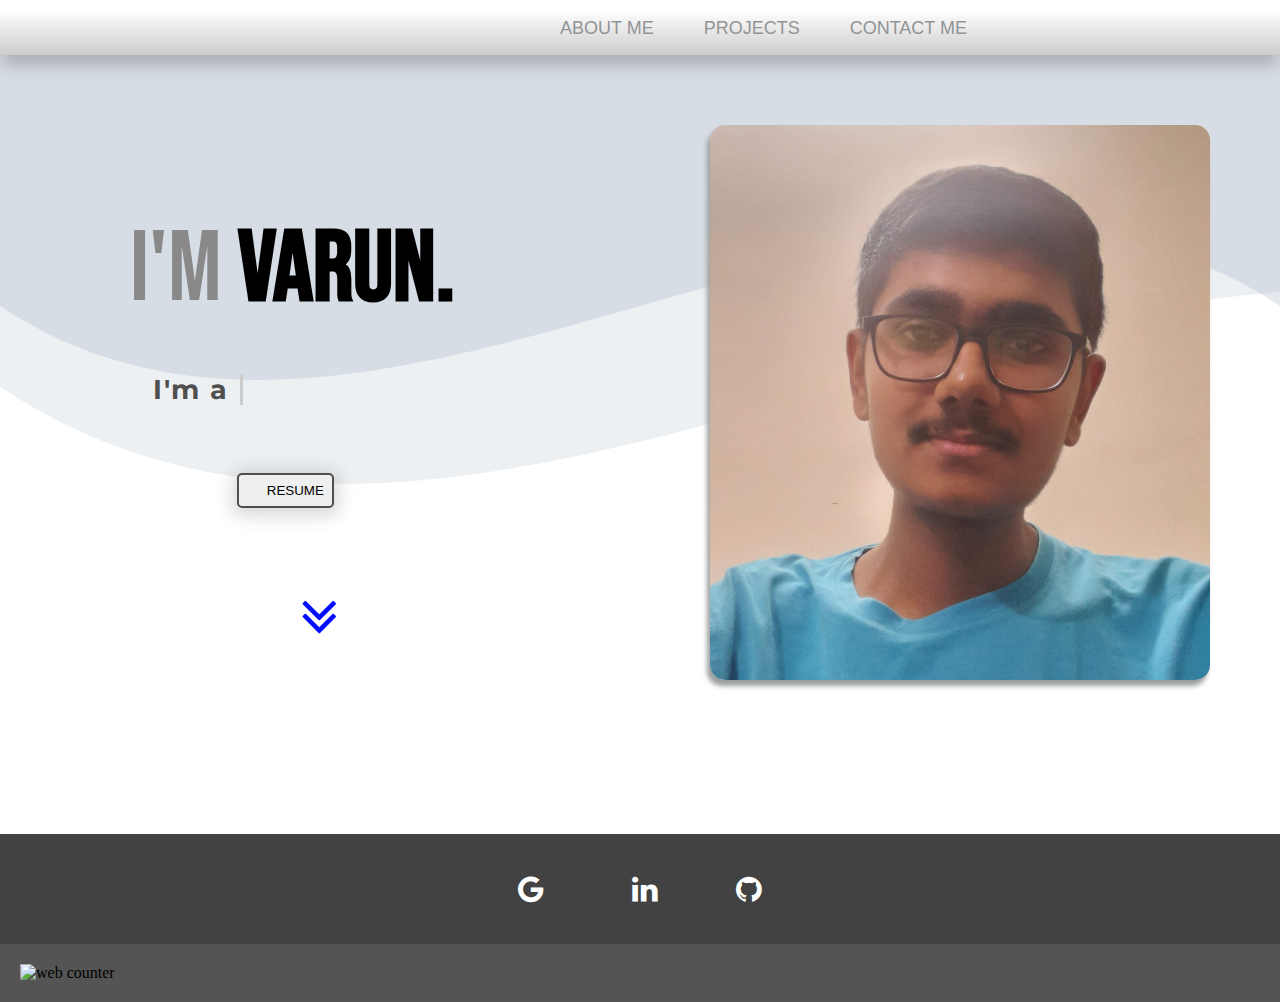
==== index.html @ 157669e5 "Update index.html" ====
<!DOCTYPE html>
<html lang="en">

<head>
    <meta charset="UTF-8">
    <meta http-equiv="X-UA-Compatible" content="IE=edge">
    <meta name="viewport" content="width=device-width, initial-scale=1.0">
    <title>Varun-About Me</title>

    <!-- FONT AWESOME 5 -->
    <script src="https://kit.fontawesome.com/b1efcbdff7.js" crossorigin="anonymous"></script>

    <!-- FOR FONT-STYLE -->
    <style>
        @import url('https://fonts.googleapis.com/css2?family=Bebas+Neue&family=Josefin+Sans:ital,wght@1,300&family=Nunito&display=swap');
        @import url('https://fonts.googleapis.com/css?family=Montserrat');
    </style>


    <link rel="stylesheet" href="https://cdnjs.cloudflare.com/ajax/libs/font-awesome/4.7.0/css/font-awesome.min.css">


    <link rel="stylesheet" href="style.css">
</head>

<body>

    <!-- PRELOADER -->

    <div class="wrapper">
        <div class="lds-ellipsis">
            <div>

            </div>
            <div>

            </div>
            <div>

            </div>
            <div>

            </div>
        </div>
    </div>

    <div class="wrap">

    <!-- NAVBAR -->
    <div class="navbar" id="myTopnav">


        <div class="menu-btn" id="button1">
            <div class="menu-btn__burger" id="inner_btn" ></div>
        </div>

        <nav>



            <div class="link" id="linkl" >
                <ul>
                    <li >
                        <a id="new" class="list" href="index.html">ABOUT</a>
                    </li>
                    <hr>
                    <li >
                        <a id="new" class="list" href="projects.html">PROJECTS</a>
                    </li>
                    <hr>
                    <li >
                        <a id="new" class="list" href="contact.html">CONTACT</a>
                    </li>
                    <li >
                        <a id="new2" class="list"  href="RESUME.pdf" download><button class="res"><i class="fa-solid fa-download"></i>RESUME</button></a>
                    </li>
                </ul>
            </div>


            <div class="link1" id="linkl1">
                <ul>
                    <li>
                        <a id="new" class="navLink" href="index.html" data-replace="ABOUT ME"><span>ABOUT ME</span></a>
                    </li>
                    <hr>
                    <li>
                        <a id="new" class="navLink" href="projects.html"
                            data-replace="PROJECTS"><span>PROJECTS</span></a>
                    </li>
                    <hr>
                    <li>
                        <a id="new" class="navLink" href="contact.html" data-replace="CONTACT ME"><span>CONTACT
                                ME</span></a>
                    </li>
                </ul>
            </div>

        </nav>

    </div>

    <!-- SVG BACKGROUND -->
    <svg viewBox="0 0 500 300" preserveAspectRatio="xMinYMin meet">

        <path d="M0, 100 C150, 200 350,
0 500, 100 L500, 00 L0, 0 Z" style="stroke:none; fill:rgb(166, 180, 195); opacity: 0.3;">
        </path>
    </svg>

    <svg class="newSVG" viewBox="0 0 150 200" preserveAspectRatio="xMinYMin meet">

        <path d="M0, 100 C150, 200 350,
0 500, 100 L500, 00 L0, 0 Z" style="stroke:none; fill:rgb(166, 180, 195); opacity: 0.3;">
        </path>
    </svg>

    <svg class="new1SVG" viewBox="0 0 380 180" preserveAspectRatio="xMinYMin meet">

        <path d="M0, 100 C150, 200 350,
0 500, 100 L500, 00 L0, 0 Z" style="stroke:none; fill:rgb(166, 180, 195); opacity: 0.2;">
        </path>
    </svg>





    <div class="grid1">
        <div class="introduction">
            <div class="name">
                <span class="change">I'm</span> Varun.
            </div>

            <div class="container1">
                <p>I'm a <span class="typed-text"></span><span class="cursor">&nbsp;</span></p>
            </div>

            <a style="display: inline-block; margin: 6% 50% 0% 37%; width: 40px;" href="RESUME.pdf" download><button class="res res1"><i class="fa-solid fa-download"></i>RESUME</button></a>


            <a href="#foot" class="fa fa-angle-double-down new"></a>


        </div>



        <div class="image">
            <img class="profileIMG" src="profile_2.jpg">
        </div>
    </div>




    <!-- FOOTER -->
    <div class="footer" id="foot">
        <a href="mailto:varunkumawatleap2@gmail.com" class="fa fa-google old"></a>
        <a href="https://www.linkedin.com/in/varun-kumawat-0a6b3a228" class="fa fa-linkedin old" target="_blank"></a>
        <a href="https://github.com/kVarunkk" class="fa fa-github old" target="_blank"></a>
    </div>

    <div class="footer2">
        <!-- <a href="https://www.hitwebcounter.com" target="_blank"> -->
        <img src="https://hitwebcounter.com/counter/counter.php?page=7972791&style=0007&nbdigits=5&type=ip&initCount=5"
            Alt="web counter" border="0" /></a>
    </div>

    
    </div>




    <!-- JAVASCRIPT/ JQUERY -->
    <script src="https://ajax.googleapis.com/ajax/libs/jquery/3.6.0/jquery.min.js"></script>

    <script src="index.js"></script>
    <script src="index2.js"></script>


    <script>

        $(".menu-btn").click(function () {
            if ($( ".menu-btn" ).hasClass( "open" )) {
                $(".link").css('transform', 'scale(0)');
                $(".wrap").css('backgroundColor', 'rgba(115, 112, 112, 0.0)');
                $(".grid1").css('opacity',  '1');
            }
            else{
            $(".link").css('transform', 'translateX(90%)');
            $(".wrap").css('backgroundColor', 'rgba(115, 112, 112, 0.7)');
            $(".grid1").css('opacity',  '0.1');
            }
        });
        
        
        $(".list").click(function () {
            $(".link").css('transform', 'scale(0)');
            $(".wrap").css('backgroundColor', 'rgba(115, 112, 112, 0.0)');
            $(".grid1").css('opacity',  '1');
            $(".menu-btn").removeClass("open");
            menuOpen = false;
        });



        // FOR CLOSING SIDE MENU WHEN CLICKED OUTSIDE IT.
        
        $(document).click(function (e) {
        
            var side_menu = document.getElementById('linkl');
            var menu_button = document.getElementById('button1');
            var inner_button = document.getElementById('inner_btn');


            if (e.target != side_menu && e.target != menu_button && e.target != inner_button ) {
                $(".link").css('transform', 'scale(0)');
                $(".wrap").css('backgroundColor', 'rgba(115, 112, 112, 0.0)');
                $(".grid1").css('opacity',  '1');
                $(".menu-btn").removeClass("open");
                menuOpen = false;
            }
            
        });
        
        
    
     
        const menuBtn = document.querySelector('.menu-btn');
        let menuOpen = false;
        menuBtn.addEventListener('click', () => {
            if (!menuOpen) {
                menuBtn.classList.add('open');
                menuOpen = true;
            } else {
                menuBtn.classList.remove('open');
                menuOpen = false;
            }
        });
    </script>






</body>

</html>
---- style.css ----
/* GENERAL STUFF */

body {
    margin: 0px;
    padding: 0px;
    overflow-x: hidden;
}

p {
    font-size: large;
    font-weight: 600;
    line-height: 30px;
    font-family: 'Josefin Sans', sans-serif;
}

.wrap{
    margin: 0;
    padding: 0;
}





/* FOR SVG BACKGROUND */
svg {
    display: inline-block;
    position: absolute;
    top: 50px;
    left: 0;
    z-index: -1;
}

.newSVG {
    display: none;
}




/* PRELOADER START  */

.wrapper {
    width: 100%;
    height: 100%;
    position: fixed;
    top: 0;
    left: 0;
    right: 0;
    bottom: 0;
    z-index: 99;
    background-color: black;
}


.lds-ellipsis {
    display: block;
    position: relative;
    width: 100px;
    height: 100px;
    margin-top: 330px;
    margin-left: auto;
    margin-right: auto;
}

.lds-ellipsis div {
    position: absolute;
    top: 33px;
    width: 13px;
    height: 13px;
    border-radius: 50%;
    background: #fff;
    animation-timing-function: cubic-bezier(0, 1, 1, 0);
}

.lds-ellipsis div:nth-child(1) {
    left: 8px;
    animation: lds-ellipsis1 0.6s infinite;
}

.lds-ellipsis div:nth-child(2) {
    left: 8px;
    animation: lds-ellipsis2 0.6s infinite;
}

.lds-ellipsis div:nth-child(3) {
    left: 32px;
    animation: lds-ellipsis2 0.6s infinite;
}

.lds-ellipsis div:nth-child(4) {
    left: 56px;
    animation: lds-ellipsis3 0.6s infinite;
}

@keyframes lds-ellipsis1 {
    0% {
        transform: scale(0);
    }

    100% {
        transform: scale(1);
    }
}

@keyframes lds-ellipsis3 {
    0% {
        transform: scale(1);
    }

    100% {
        transform: scale(0);
    }
}

@keyframes lds-ellipsis2 {
    0% {
        transform: translate(0, 0);
    }

    100% {
        transform: translate(24px, 0);
    }
}

/*  PRELOADER END  */





/* FOR SLIDE ANIMATIONS */

@keyframes slideInFromLeft {
    0% {
        transform: translateX(-100%);
    }

    100% {
        transform: translateX(0);
    }
}

@keyframes slideInFromRight {
    0% {
        transform: translateX(100%);
    }

    100% {
        transform: translateX(0);
    }
}


@keyframes slideInFromBottom {
    0% {
        transform: translateY(100%);
    }

    100% {
        transform: translateY(0);
    }
}


/* DOWNWARDS ARROW */

.new {
    color: rgb(0, 13, 255);
    font-size: 60px;
    margin-top: 80px;
    margin-left: 300px;
    animation: 1s ease-out 0s 1 slideInFromBottom;
}

.new:hover {
    color: rgb(81, 90, 249);
}


.wrap{
    position: relative;
    z-index: 0;
}


/* FOR NAVBAR ONLY */
nav {
    background-image: linear-gradient(white, rgb(206, 203, 203));
    margin: 0;
    height: 45px;
    /* box-shadow: 0 13px 15px -2px rgba(0, 0, 0, .2); */

}

ul {
    margin-top: 0px;
    list-style: none;
    padding: 0;
    /* To remove whitespace */
    font-size: 0px;
}

li {
    display: inline-block;
    padding: 5px;
}

a {
    font-family: 'Gill Sans', 'Gill Sans MT', Calibri, 'Trebuchet MS', sans-serif;
    font-size: large;
    text-decoration: none;
    margin: 0 10px;
    color: rgb(145, 148, 151);
}



.navLink {
    overflow: hidden;
    position: relative;
    display: inline-block;
}

.navLink::before,
.navLink::after {
    content: '';
    position: absolute;
    width: 100%;
    left: 0;
}

.navLink::before {
    background-color: rgb(35, 44, 54);
    height: 2px;
    bottom: 0;
    transform-origin: 100% 50%;
    transform: scaleX(0);
    transition: transform .3s cubic-bezier(0.76, 0, 0.24, 1);
}

.navLink::after {
    content: attr(data-replace);
    height: 100%;
    top: 0;
    transform-origin: 100% 50%;
    transform: translate3d(200%, 0, 0);
    transition: transform .3s cubic-bezier(0.76, 0, 0.24, 1);
    color: rgb(35, 44, 54);
}

.navLink:hover::before {
    transform-origin: 0% 50%;
    transform: scaleX(1);
}

.navLink:hover::after {
    transform: translate3d(0, 0, 0);
}

.navLink span {
    display: inline-block;
    transition: transform .3s cubic-bezier(0.76, 0, 0.24, 1);
}

.navLink:hover span {
    transform: translate3d(-200%, 0, 0);
}



.link {
    position: fixed;
    text-align: center;
    height: 100%;
    margin-right: 0;
    
}




#times {
    display: none;
}



.res:hover {
    background-color: #c5c5c5;
    cursor: pointer;
}




.navbar {
    transition: 750ms ease;
    width: 100%;
    margin-top: 0px;
    box-shadow: 0 13px 15px -2px rgba(0, 0, 0, .2);
}



@media(min-width:768px) {

    .fa-download{
        margin: 0px 5px 0 5px;
    }
    
    .res{
        
        box-shadow: 0 3px 17px 5px rgba(64, 65, 68, 0.2);
        color: black;

        border-radius: 5px;
        border: 2px solid rgb(78, 78, 78);
        padding: 8px;      
    }

    li {
        margin-left: 10px;
        margin-right: 10px;
    }

    

    .link{
        visibility: hidden;
    }

    .link1 {
        display: inline-block;
        margin-top: 3px;
        margin-left: 535px;
    }

    .link1 hr {
        display: none;
    }

    .navbar {
        padding-top: 10px;
    }
    


}

@media(max-width:480px) {

    .res{
        margin-top: 10px;
        display: flex;
        box-shadow: 0 3px 17px 5px rgba(64, 65, 68, 0.2);
        color: black;
        /* background-color: rgb(88, 193, 235); */
        border-radius: 5px;
        border: 2px solid rgb(78, 78, 78);
        padding: 10px;
        margin-left: auto;
        margin-right: auto;

    }

    .fa-download{
        margin: 3px 5px 0 5px;
    }

    #new2{
        color: white;
    }
    

    ul{
        margin: 100px 20%;
       
    }

    li {
        display: block;
        padding-top: 5px;
        padding-bottom: 7px;
        margin-bottom: 5px;
    }

    .link1 {
        display: none;
    }

    .link {
        float: right;
        width: 50%;
        margin-top: 0px;
        background-color: rgb(235, 232, 232);
        line-height: 70px;
        z-index: 4;
        box-shadow: 0 3px 17px 5px rgba(64, 65, 68, 0.2);
        transform: scale(0);
        padding: 5px;
    }


    hr {
        border: 0;
        height: 0;
        border-top: 1px solid rgba(0, 0, 0, 0.1);
        border-bottom: 1px solid rgba(255, 255, 255, 0.3);
        width: 40px;
    }

    #new {
        color: rgb(78, 78, 78);
    }


    /* for nav-bar toggle button */
    .menu-btn {
        display: flex;
        justify-content: center;
        align-items: center;
        width: 25px;
        height: 25px;
        float: right;
        margin: 8px 10px 8px 85%;
        transition: all .5s ease-in-out;
        z-index: 5;
        position: absolute;
    }

    .menu-btn__burger {
        width: 22px;
        height: 3px;
        background: rgb(35, 44, 54);
        border-radius: 5px;

        transition: all .5s ease-in-out;
    }

    .menu-btn__burger::before,
    .menu-btn__burger::after {
        content: '';
        position: absolute;
        width: 22px;
        height: 3px;
        background: rgb(35, 44, 54);
        border-radius: 5px;

        transition: all .5s ease-in-out;
    }

    .menu-btn__burger::before {
        transform: translateY(-6px);
    }

    .menu-btn__burger::after {
        transform: translateY(6px);
    }

    .menu-btn.open .menu-btn__burger {
        transform: translateX(-50px);
        background: transparent;
        box-shadow: none;
    }

    .menu-btn.open .menu-btn__burger::before {
        transform: rotate(45deg) translate(35px, -35px);
    }

    .menu-btn.open .menu-btn__burger::after {
        transform: rotate(-45deg) translate(35px, 35px);
    }



}

/* NAVBAR ONLY ENDS */







/* FOR PAGE-1 */

.grid1 {
    display: flex;
    flex-wrap: nowrap;
    margin-top: 70px;
    margin-bottom: 150px;
}


.introduction {
    width: 50%;
}



.change {
    font-weight: lighter;
    color: #898989;
}


.name {
    width: 60%;
    text-align: center;
    margin-top: 70px;
    margin-left: 100px;
    font-size: 100px;
    line-height: 150px;
    font-weight: bold;
    font-family: 'Bebas Neue', cursive;
    animation: 1s ease-out 0s 1 slideInFromLeft;
}

.image {
    width: 50%;
    text-align: center;

}


.profileIMG {
    width: 500px;
    margin-top: 0px;
    border-radius: 15px;
    animation: .75s ease-out 0s 1 slideInFromBottom;
    box-shadow: -3px 6px 5px 0px rgb(154, 158, 157, 1);
}




/* for typewriter text effect */

.container1 {
    box-sizing: border-box;
    height: 10vh;
    display: flex;
    justify-content: flex-start;
    align-items: center;
    animation: 1.2s ease-out 0s 1 slideInFromLeft;
}

.container1 p {
    font-size: 1.7rem;
    padding: 0.5rem;
    font-weight: bold;
    letter-spacing: 0.1rem;
    text-align: center;
    overflow: hidden;
    margin-left: 145px;
    font-family: 'Montserrat', sans-serif;
    color: #4f4f4f;
}

.container1 p span.typed-text {
    font-weight: normal;
    color: #dd7732;
}

.container1 p span.cursor {
    display: inline-block;
    background-color: #ccc;
    margin-left: 0.1rem;
    width: 3px;
    animation: blink 1s infinite;
}

.container1 p span.cursor.typing {
    animation: none;
}

@keyframes blink {
    0% {
        background-color: #ccc;
    }

    49% {
        background-color: #ccc;
    }

    50% {
        background-color: transparent;
    }

    99% {
        background-color: transparent;
    }

    100% {
        background-color: #ccc;
    }
}












/* PAGE-2 */

.container {
    width: 1000px;
    height: 500px;
    position: absolute;
    top: 45%;
    left: 50%;
    transform: translate(-50%, -50%);
    box-shadow: inset 0 0px 10px -4px rgba(0, 0, 0, .2);
    border-radius: 10px;

}

.testimonial {
    height: 100%;
    width: 100%;
    overflow-x: scroll;
    overflow-y: hidden;
}

.slide-row {
    display: flex;
    width: 3000px;
    transition: 0.5s;
}

.slide-col {
    width: 1000px;
    height: 450px;
    position: relative;
}

.user-text {
    background: rgb(239, 226, 236);

    width: 600px;
    height: 320px;
    position: absolute;
    left: 70px;
    top: 55%;
    transform: translateY(-50%);
    border-radius: 10px;
    padding: 20px;
    box-sizing: border-box;
    z-index: 2;
    box-shadow: 0 13px 15px -2px rgba(0, 0, 0, .2);
}

.proLink {
    font-size: larger;
    margin: 10px;
    color: #074279;
}

.user-img {
    position: absolute;
    top: 10px;
    right: 75px;
    height: 100%;
}

.user-img img {
    height: 100%;
    width: 100%;
    border-radius: 10px;

}









/*FOR PAGE-3  */


.form-block {
    display: flex;
    margin-bottom: 100px;
}

.side {
    margin-top: 50px;
    margin-right: 130px;
    color: #4f4f4f;
    animation: 0.4s ease-out 0s 1 slideInFromRight;
}

.imp1 {
    font-family: 'Merriweather', serif;

    color: #ed8f25;
}

.imp2 {
    color: #074279;
}




/* FORM STARTS */

.div4 {
    margin-top: 70px;
    margin-left: 70px;
    margin-right: 250px;
    margin-bottom: 80px;
    width: 35%;
    background-color: rgba(242, 213, 213, 0.663);
    text-align: center;
    border-radius: 20px;
    animation: 0.5s ease-out 0s 1 slideInFromBottom;
}

.form {
    width: 100%;
    height: 60%;
    text-align: center;
    padding-top: 65px;
    font-size: 17px;
    font-family: 'Shippori Antique B1', sans-serif;
    animation: 0.5s ease-out 0s 1 slideInFromBottom;
}

.type1,
.type2 {

    border: 3px solid #FFF;
    border-radius: 8px;
    background-color: #eee;
    width: 60%;
    height: 22px;
    font-size: large;

}

input:focus,
textarea:focus {
    outline: none;
}

.sub {

    font-size: 15px;
    font-family: 'Fira Sans Condensed', sans-serif;
    background-color: #074279;
    border-radius: 10px;
    border: none;
    padding: 10px 10px;
    color: #FFF;
    margin-bottom: 30px;
    margin-top: 30px;
}

* .sub:hover {
    background-color: #51c7e7
}

textarea {
    border: 3px solid #FFF;
    border-radius: 8px;
    background-color: #eee;
    width: 60%;
    font-size: large;
}

/* FORM ENDS */















/* FOOTER & FONTAWESOME ICONS */
.footer {
    background-color: rgb(66, 66, 66);
    text-align: center;

}

.old {
    display: inline-block;
    padding: 10px;
    font-size: 30px;
    width: 30px;
    text-align: center;
    text-decoration: none;
    margin: auto;
}

.fa-google:hover {
    color: #d3cfce;
}

.fa-linkedin:hover {
    color: #d3cfce;
}

.fa-github:hover {
    color: #d3cfce;
}

.fa-google {
    margin-right: 30px;
    margin-top: 30px;
    margin-bottom: 30px;
    color: white;
}

.fa-linkedin {
    margin-top: 30px;
    margin-bottom: 30px;
    margin-left: 30px;
    color: white;
}

.fa-github {
    margin-top: 30px;
    margin-bottom: 30px;
    margin-left: 50px;
    color: white;
}

.counterimg {
    margin-left: 715px;
    margin-bottom: 20px;
    box-shadow: -3px 6px 5px 0px rgb(42, 42, 42);
}

.footer2 {
    background-color: #545454;
    margin: 0;
}

.footer2 img {
    width: 50px;
    margin: 20px;
}







/* THANK-YOU PAGE */
.thankHead {
    font-size: 80px;
    text-align: center;
    margin-bottom: 100px;
    font-family: 'Merriweather', serif;
    margin-top: 50px;
}


.quote {
    font-family: 'Beau Rivage', cursive;
    font-size: 60px;
    color: rgb(241, 128, 128);
    text-align: center;
    line-height: 70px;
}

.thankChild {
    text-align: center;
    margin: 100px;
    font-family: 'Montserrat', sans-serif;
}

.thankA {
    font-size: x-large;
    color: #1f8df5;
}

.user-text a {
    font-family: 'Raleway', sans-serif;

}


/* GENERAL MEDIA-QUERIES */

@media(max-width : 480px) {

    .res1{
        display: none;
    }

    .new1SVG {
        display: none;
        /* margin-top: -10px; */
    }

    .newSVG {
        display: inline-block;
        position: absolute;
        top: 50px;
        left: 0;
        z-index: -1;
    }


    svg{
        margin-top: -10px;
    }

    .counterimg {
        margin-left: 160px;
    }

    .container1 {
        margin-bottom: 160px;
    }

    .container1 p {
        font-size: 25px;
        margin-left: auto;
        margin-right : auto;
    }

    .user-text {
        left: 10px;
    }


    .user-text p {
        margin-top: 0px;
    }

    .new {
        display: none;
    }

    .container {
        width: 380px;
        box-shadow: none;
        top : 40%;
    }

    .user-text {
        width: 270px;
    }

    .slide-row {
        width: 1800px;
    }

    .grid1 {
        flex-direction: column;
    }

    .profileIMG {
        width: 300px;
    }

    .name {
        margin: 0px auto 4px auto;
        font-size: 100px;
    }

    .grid1 div {
        width: 100%;
    }

    .div4 {
        width: 80%;
        margin-left: 40px;
        margin-bottom: 120px;
    }

    .side {
        margin-right: 40px;
        margin-left: 40px;
        margin-bottom: 30px;
    }

    .form-block {
        flex-direction: column-reverse;
    }

    .type1,
    .type2 {

        width: 65%;

    }

    textarea {
        width: 65%;
    }


}
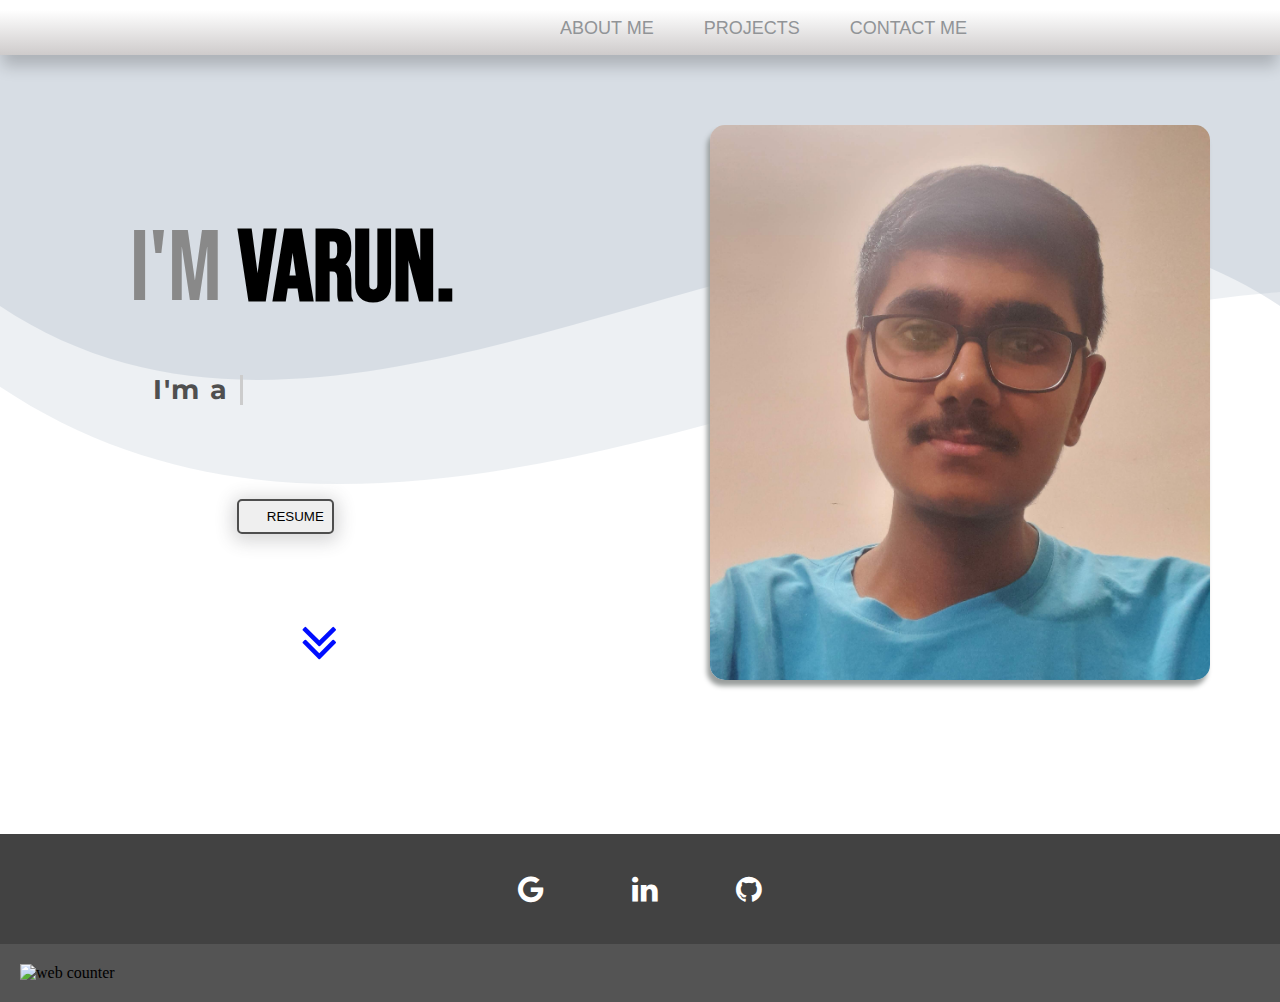
==== commit 7a794257: "Update index.html" ====
--- a/index.html
+++ b/index.html
@@ -16,6 +16,9 @@
         @import url('https://fonts.googleapis.com/css?family=Montserrat');
     </style>
 
+    <!-- FOR FAVICON -->
+    <link rel="shortcut icon" href="newImage.ico" type="image/x-icon">
+
 
     <link rel="stylesheet" href="https://cdnjs.cloudflare.com/ajax/libs/font-awesome/4.7.0/css/font-awesome.min.css">
 
@@ -93,7 +96,12 @@
                         <a id="new" class="navLink" href="contact.html" data-replace="CONTACT ME"><span>CONTACT
                                 ME</span></a>
                     </li>
+                    
+
+                    
                 </ul>
+
+
             </div>
 
         </nav>
@@ -136,7 +144,9 @@
                 <p>I'm a <span class="typed-text"></span><span class="cursor">&nbsp;</span></p>
             </div>
 
-            <a style="display: inline-block; margin: 6% 50% 0% 37%; width: 40px;" href="RESUME.pdf" download><button class="res res1"><i class="fa-solid fa-download"></i>RESUME</button></a>
+            <!-- MARGIN RIGHT CAUSES MAJOR OVERFLOW IN MOBILE VERSION -->
+            <a style="display: block; margin: 10% 40% 0% 37%; width: 5rem; font-weight: bold;" href="RESUME.pdf" download><button class="res res1"><i class="fa-solid fa-download"></i>RESUME</button></a>
+
 
 
             <a href="#foot" class="fa fa-angle-double-down new"></a>
@@ -194,8 +204,7 @@
             $(".grid1").css('opacity',  '0.1');
             }
         });
-        
-        
+    
         $(".list").click(function () {
             $(".link").css('transform', 'scale(0)');
             $(".wrap").css('backgroundColor', 'rgba(115, 112, 112, 0.0)');
@@ -222,12 +231,16 @@
                 $(".menu-btn").removeClass("open");
                 menuOpen = false;
             }
-            
-        });
+            // var clicker =  e.target;
+            // console.log(clicker);
+        });
+
+
+
+
         
-        
+
     
-     
         const menuBtn = document.querySelector('.menu-btn');
         let menuOpen = false;
         menuBtn.addEventListener('click', () => {
--- a/style.css
+++ b/style.css
@@ -678,6 +678,10 @@
 
 }
 
+p > .language{
+    font-family: 'Lucida Sans', 'Lucida Sans Regular', 'Lucida Grande', 'Lucida Sans Unicode', Geneva, Verdana, sans-serif;
+}
+
 
 
 
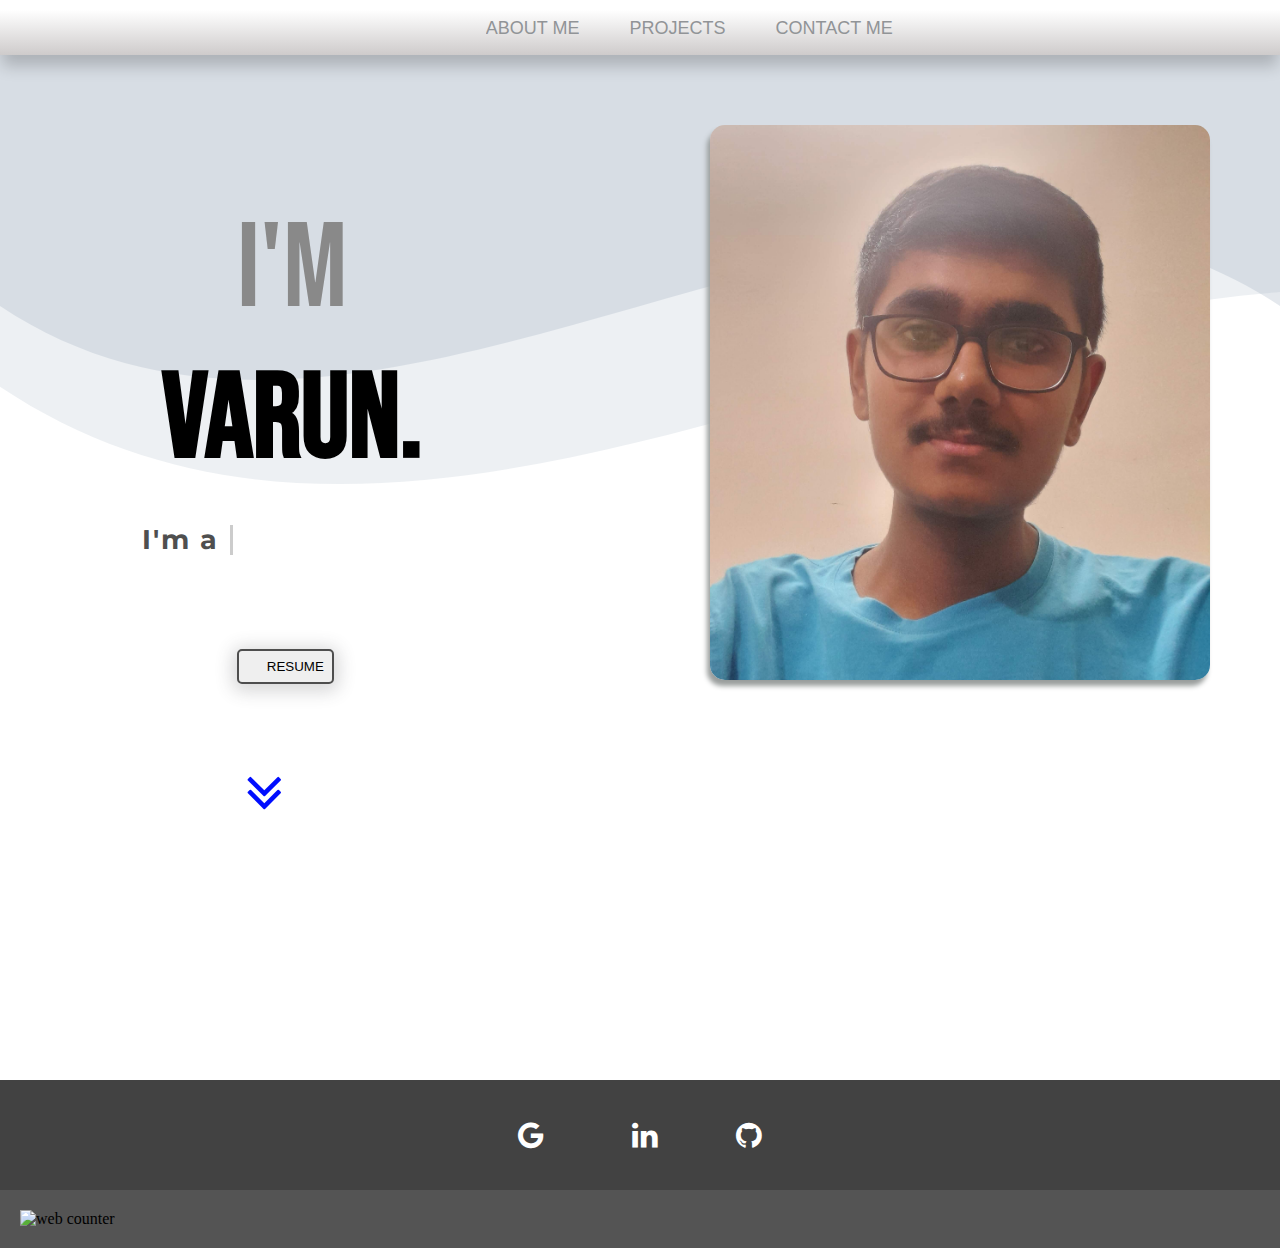
==== commit 79b1171e: "Update index.html" ====
--- a/index.html
+++ b/index.html
@@ -165,7 +165,7 @@
 
 
     <!-- FOOTER -->
-    <div class="footer" id="foot">
+    <div class="footer footer3" id="foot">
         <a href="mailto:varunkumawatleap2@gmail.com" class="fa fa-google old"></a>
         <a href="https://www.linkedin.com/in/varun-kumawat-0a6b3a228" class="fa fa-linkedin old" target="_blank"></a>
         <a href="https://github.com/kVarunkk" class="fa fa-github old" target="_blank"></a>
--- a/style.css
+++ b/style.css
@@ -1,3 +1,13 @@
+
+ /* *{ outline: 1px solid #f00 !important;
+ }* */
+
+
+ 
+
+
+
+
 /* GENERAL STUFF */
 
 body {
@@ -163,25 +173,10 @@
 }
 
 
-/* DOWNWARDS ARROW */
-
-.new {
-    color: rgb(0, 13, 255);
-    font-size: 60px;
-    margin-top: 80px;
-    margin-left: 300px;
-    animation: 1s ease-out 0s 1 slideInFromBottom;
-}
-
-.new:hover {
-    color: rgb(81, 90, 249);
-}
-
-
-.wrap{
-    position: relative;
-    z-index: 0;
-}
+
+
+
+
 
 
 /* FOR NAVBAR ONLY */
@@ -278,7 +273,13 @@
 }
 
 
-
+/* .button {
+    float: right;
+    margin-top: 9px;
+    height: 30px;
+    width: 30px;
+    margin-right: 10px;
+} */
 
 #times {
     display: none;
@@ -308,12 +309,14 @@
     .fa-download{
         margin: 0px 5px 0 5px;
     }
+
+
     
     .res{
-        
+        /* margin: 0px  0  0px 390px; */
         box-shadow: 0 3px 17px 5px rgba(64, 65, 68, 0.2);
         color: black;
-
+        /* background-color: rgb(88, 193, 235); */
         border-radius: 5px;
         border: 2px solid rgb(78, 78, 78);
         padding: 8px;      
@@ -324,7 +327,9 @@
         margin-right: 10px;
     }
 
-    
+    /* .button {
+        visibility: hidden;
+    } */
 
     .link{
         visibility: hidden;
@@ -333,7 +338,8 @@
     .link1 {
         display: inline-block;
         margin-top: 3px;
-        margin-left: 535px;
+        margin-left: 36%;
+        
     }
 
     .link1 hr {
@@ -496,6 +502,7 @@
 
 .introduction {
     width: 50%;
+    text-align: center;
 }
 
 
@@ -511,7 +518,7 @@
     text-align: center;
     margin-top: 70px;
     margin-left: 100px;
-    font-size: 100px;
+    font-size: 7.5rem;
     line-height: 150px;
     font-weight: bold;
     font-family: 'Bebas Neue', cursive;
@@ -542,7 +549,8 @@
     box-sizing: border-box;
     height: 10vh;
     display: flex;
-    justify-content: flex-start;
+    
+    /* justify-content: flex-start; */
     align-items: center;
     animation: 1.2s ease-out 0s 1 slideInFromLeft;
 }
@@ -554,9 +562,10 @@
     letter-spacing: 0.1rem;
     text-align: center;
     overflow: hidden;
-    margin-left: 145px;
+    margin-left: 21%;
     font-family: 'Montserrat', sans-serif;
     color: #4f4f4f;
+    
 }
 
 .container1 p span.typed-text {
@@ -597,6 +606,26 @@
         background-color: #ccc;
     }
 }
+
+
+/* DOWNWARDS ARROW */
+
+.new {
+    color: rgb(0, 13, 255);
+    font-size: 60px;
+    margin-top: 80px;
+    margin-right: 19%;
+    animation: 1s ease-out 0s 1 slideInFromBottom;
+}
+
+.new:hover {
+    color: rgb(81, 90, 249);
+}
+
+
+
+
+
 
 
 
@@ -688,8 +717,6 @@
 
 
 
-
-
 /*FOR PAGE-3  */
 
 
@@ -699,7 +726,7 @@
 }
 
 .side {
-    margin-top: 50px;
+    margin-top: 9%;
     margin-right: 130px;
     color: #4f4f4f;
     animation: 0.4s ease-out 0s 1 slideInFromRight;
@@ -721,7 +748,7 @@
 /* FORM STARTS */
 
 .div4 {
-    margin-top: 70px;
+    margin-top: 10%;
     margin-left: 70px;
     margin-right: 250px;
     margin-bottom: 80px;
@@ -804,7 +831,13 @@
 .footer {
     background-color: rgb(66, 66, 66);
     text-align: center;
-
+    margin-top: 20%;
+    
+    /* position: relative; */
+}
+
+.footer1{
+    margin-top: 50%;
 }
 
 .old {
@@ -909,11 +942,15 @@
 
 /* GENERAL MEDIA-QUERIES */
 
+
+/* FOR MOBILES */
 @media(max-width : 480px) {
 
     .res1{
         display: none;
     }
+
+
 
     .new1SVG {
         display: none;
@@ -944,7 +981,7 @@
     .container1 p {
         font-size: 25px;
         margin-left: auto;
-        margin-right : auto;
+        margin-right: auto;
     }
 
     .user-text {
@@ -961,9 +998,9 @@
     }
 
     .container {
-        width: 380px;
+        width: 359px;
         box-shadow: none;
-        top : 40%;
+        top: 40%;
     }
 
     .user-text {
@@ -1020,3 +1057,90 @@
 
 
 }
+
+
+
+/* FOR TABLETS AND LANDSCAPE VIEW IN MOBILES*/
+
+@media only screen 
+and (min-device-width : 768px) 
+and (max-device-width : 1024px) {
+
+    .link{
+        visibility: hidden;
+    }
+
+    .grid1{
+        margin-top: 20%;
+        margin-bottom: 0px;
+    }
+
+    .profileIMG{
+        width: 370px;
+        margin-top: 80px;
+    }
+  
+    .new{
+        visibility: hidden;
+    }
+
+    .link1{
+        margin-left: 25%;
+    }
+
+    .name{
+        font-size: 5rem;
+        margin-left: 10%;
+    }
+
+    .container1 p{
+        font-size: 1.2rem;
+        margin-left: 15%;
+    }
+
+    .slide-row{
+        width: 2500px;
+    }
+
+    .container{
+        width: 80%;
+        margin-top: 23%;
+    }
+
+    .user-text{
+        width: 400px;
+    }
+
+    .user-img{
+        right: 110px;
+    }
+
+    /* FOR projects.html */
+    .footer1{
+        margin-top: 130%;
+    }
+
+    /* FOR index,html */
+    .footer3{
+        margin-top: 47%;
+    }
+
+    /* FOR contact.html */
+    .footer4{
+        margin-top: 40%;
+    }
+
+    .div4{
+        margin-right: 80px;
+        margin-left: 30px;
+        width: 130%;
+        height: 60%;
+    }
+
+    .side{
+        margin-right: 10%;
+    }
+
+
+}
+
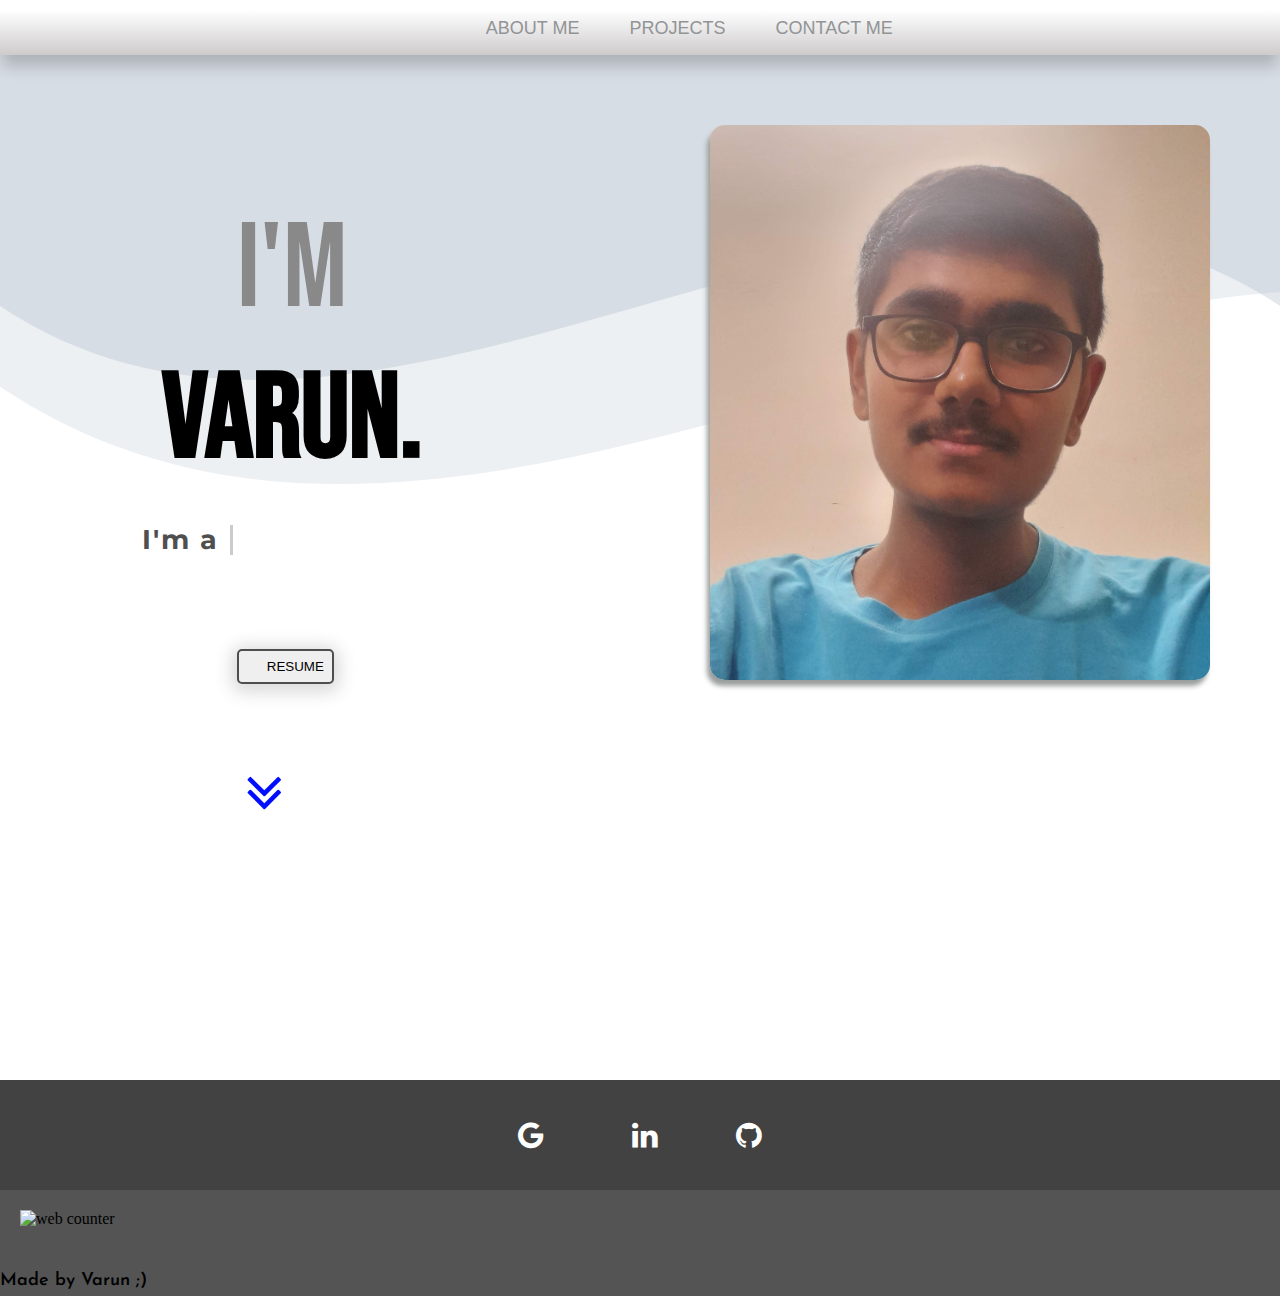
==== commit 4372fa2c: "Update index.html" ====
--- a/index.html
+++ b/index.html
@@ -174,7 +174,8 @@
     <div class="footer2">
         <!-- <a href="https://www.hitwebcounter.com" target="_blank"> -->
         <img src="https://hitwebcounter.com/counter/counter.php?page=7972791&style=0007&nbdigits=5&type=ip&initCount=5"
-            Alt="web counter" border="0" /></a>
+            Alt="web counter" border="0" />
+        <p class="foot_text">Made by Varun ;)</p>
     </div>
 
     
--- a/style.css
+++ b/style.css
@@ -1000,7 +1000,7 @@
     .container {
         width: 359px;
         box-shadow: none;
-        top: 40%;
+        top: 50%;
     }
 
     .user-text {
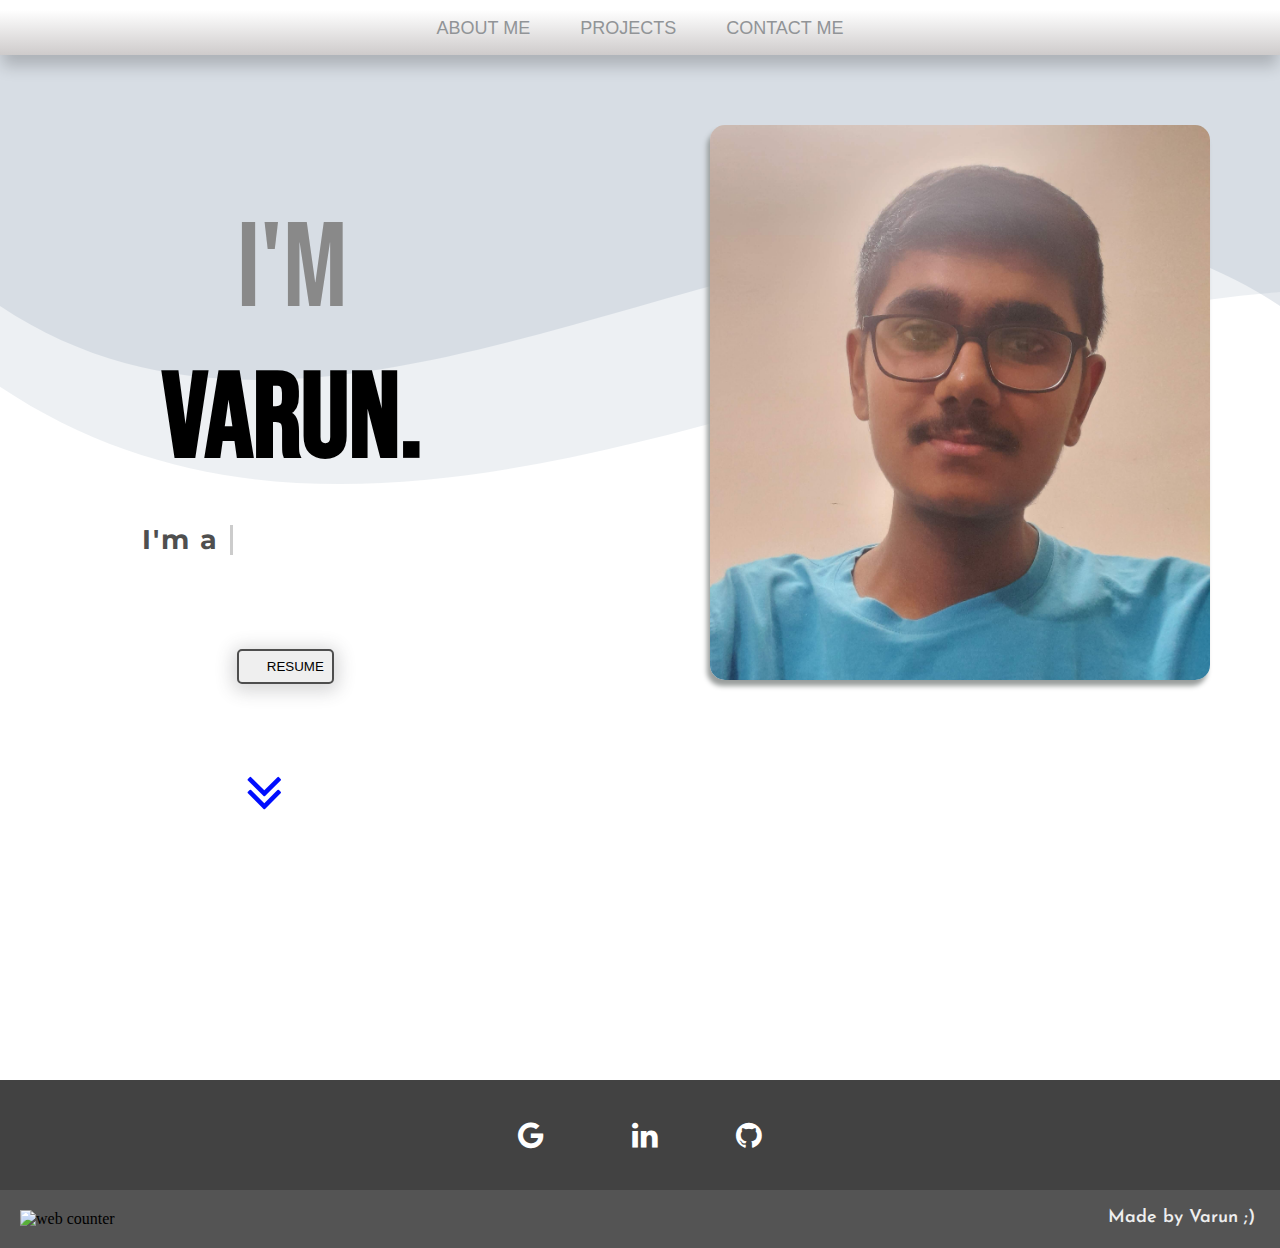
==== commit 7fb3e8f1: "Update index.html" ====
--- a/index.html
+++ b/index.html
@@ -84,7 +84,7 @@
             <div class="link1" id="linkl1">
                 <ul>
                     <li>
-                        <a id="new" class="navLink" href="index.html" data-replace="ABOUT ME"><span>ABOUT ME</span></a>
+                        <a id="new" class="navLink active" href="index.html" data-replace="ABOUT ME"><span>ABOUT ME</span></a>
                     </li>
                     <hr>
                     <li>
@@ -256,6 +256,18 @@
     </script>
 
 
+    <script>
+    // Add active class to the current button (highlight it)
+    
+    var btns = document.getElementsByClassName("navLink");
+    for (var i = 0; i < btns.length; i++) {
+      btns[i].addEventListener("click", function() {
+      var current = document.getElementsByClassName("active");
+      current[0].className = current[0].className.replace(" active", "");
+      this.className += " active";
+      });
+    }
+    </script>
 
 
 
--- a/style.css
+++ b/style.css
@@ -3,7 +3,10 @@
  }* */
 
 
- 
+
+html{
+    scroll-behavior: smooth;
+} 
 
 
 
@@ -184,6 +187,7 @@
     background-image: linear-gradient(white, rgb(206, 203, 203));
     margin: 0;
     height: 45px;
+    text-align: center;
     /* box-shadow: 0 13px 15px -2px rgba(0, 0, 0, .2); */
 
 }
@@ -338,7 +342,7 @@
     .link1 {
         display: inline-block;
         margin-top: 3px;
-        margin-left: 36%;
+        /* margin-left: 36%; */
         
     }
 
@@ -644,7 +648,7 @@
     width: 1000px;
     height: 500px;
     position: absolute;
-    top: 45%;
+    top: 50%;
     left: 50%;
     transform: translate(-50%, -50%);
     box-shadow: inset 0 0px 10px -4px rgba(0, 0, 0, .2);
@@ -696,8 +700,12 @@
 .user-img {
     position: absolute;
     top: 10px;
-    right: 75px;
+    right: -8px;
     height: 100%;
+}
+
+.mob{
+    display: none;
 }
 
 .user-img img {
@@ -840,6 +848,12 @@
     margin-top: 50%;
 }
 
+.foot_text{
+    float: right;
+    margin: 13px 25px 0px 0px ;
+    color: #eee;
+}
+
 .old {
     display: inline-block;
     padding: 10px;
@@ -1000,7 +1014,25 @@
     .container {
         width: 359px;
         box-shadow: none;
-        top: 50%;
+        top: 48%;
+    }
+
+    .lap{
+        display: none;
+    }
+
+    .mob{
+        display: block;
+    }
+
+    .user-img{
+        right: 60px;
+        top: 23%;
+        /* height: 60%; */
+    }
+
+    .user-img img{
+        height: 60%;
     }
 
     .user-text {
@@ -1008,7 +1040,7 @@
     }
 
     .slide-row {
-        width: 1800px;
+        width: 2500px;
     }
 
     .grid1 {
@@ -1084,9 +1116,9 @@
         visibility: hidden;
     }
 
-    .link1{
+    /* .link1{
         margin-left: 25%;
-    }
+    } */
 
     .name{
         font-size: 5rem;
@@ -1104,7 +1136,8 @@
 
     .container{
         width: 80%;
-        margin-top: 23%;
+        top: 0%;
+        margin-top: 55%;
     }
 
     .user-text{
@@ -1112,7 +1145,11 @@
     }
 
     .user-img{
-        right: 110px;
+        right: 30px;
+    }
+
+    .mob{
+        display: none;
     }
 
     /* FOR projects.html */
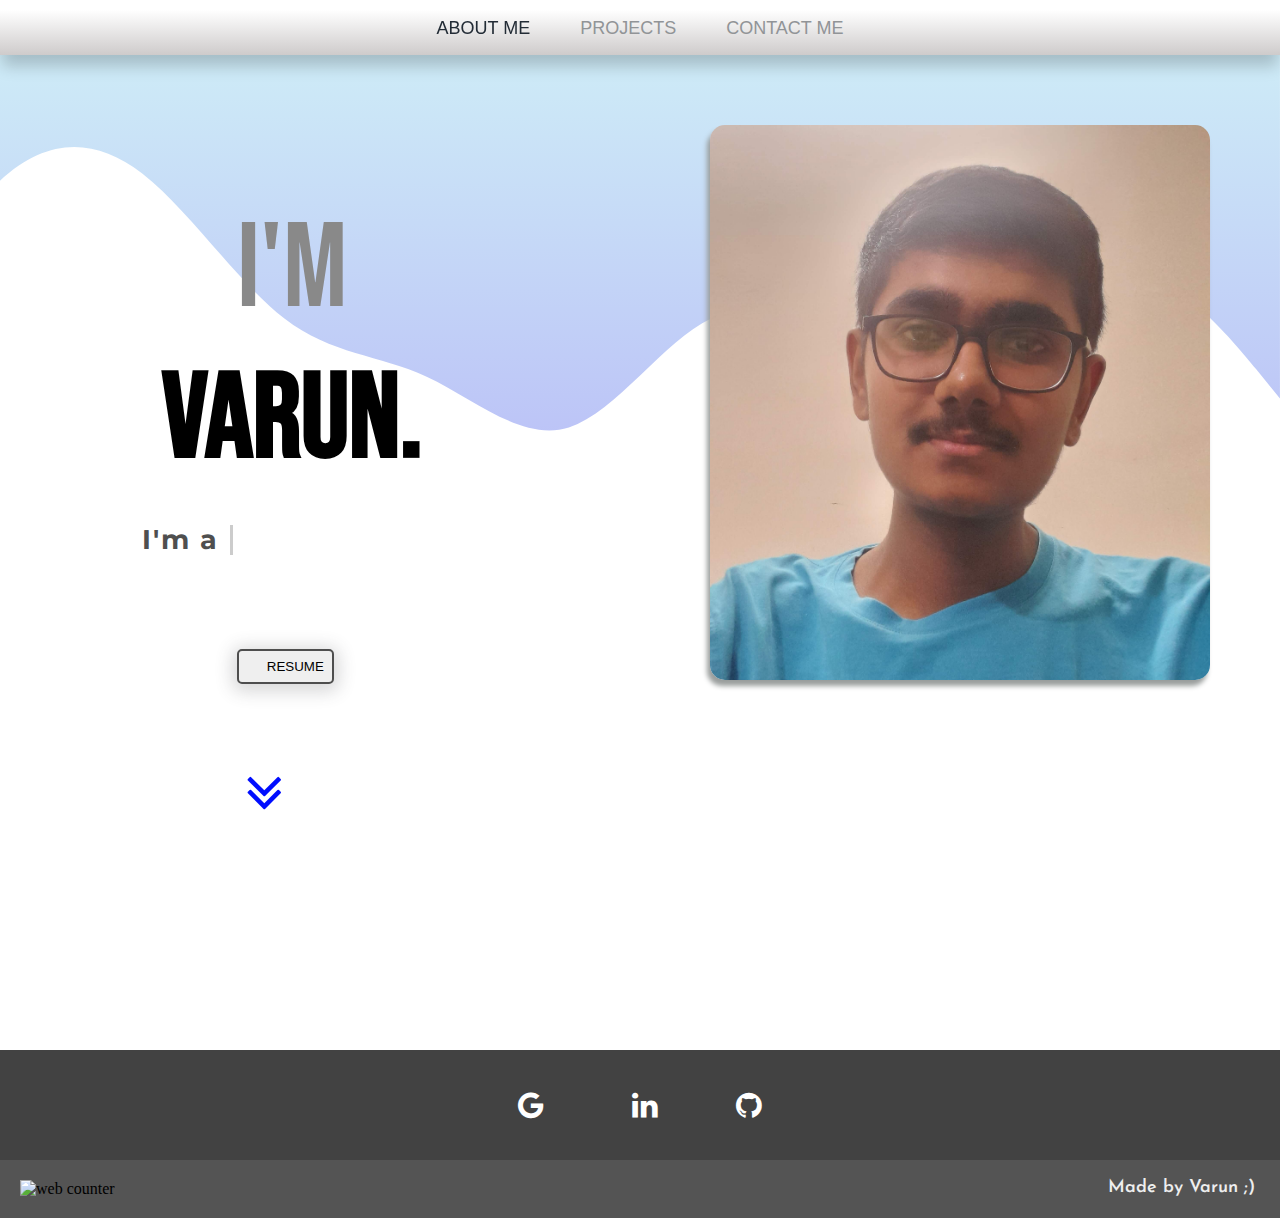
==== commit 9ca9e942: "Update index.html" ====
--- a/index.html
+++ b/index.html
@@ -49,137 +49,146 @@
 
     <div class="wrap">
 
-    <!-- NAVBAR -->
-    <div class="navbar" id="myTopnav">
-
-
-        <div class="menu-btn" id="button1">
-            <div class="menu-btn__burger" id="inner_btn" ></div>
-        </div>
-
-        <nav>
-
-
-
-            <div class="link" id="linkl" >
-                <ul>
-                    <li >
-                        <a id="new" class="list" href="index.html">ABOUT</a>
-                    </li>
-                    <hr>
-                    <li >
-                        <a id="new" class="list" href="projects.html">PROJECTS</a>
-                    </li>
-                    <hr>
-                    <li >
-                        <a id="new" class="list" href="contact.html">CONTACT</a>
-                    </li>
-                    <li >
-                        <a id="new2" class="list"  href="RESUME.pdf" download><button class="res"><i class="fa-solid fa-download"></i>RESUME</button></a>
-                    </li>
-                </ul>
-            </div>
-
-
-            <div class="link1" id="linkl1">
-                <ul>
-                    <li>
-                        <a id="new" class="navLink active" href="index.html" data-replace="ABOUT ME"><span>ABOUT ME</span></a>
-                    </li>
-                    <hr>
-                    <li>
-                        <a id="new" class="navLink" href="projects.html"
-                            data-replace="PROJECTS"><span>PROJECTS</span></a>
-                    </li>
-                    <hr>
-                    <li>
-                        <a id="new" class="navLink" href="contact.html" data-replace="CONTACT ME"><span>CONTACT
-                                ME</span></a>
-                    </li>
-                    
-
-                    
-                </ul>
-
-
-            </div>
-
-        </nav>
+        <!-- NAVBAR -->
+        <div class="navbar" id="myTopnav">
+
+
+            <div class="menu-btn" id="button1">
+                <div class="menu-btn__burger" id="inner_btn"></div>
+            </div>
+
+            <nav>
+
+
+
+                <div class="link" id="linkl">
+                    <ul>
+                        <li>
+                            <a id="new" class="list" href="index.html">ABOUT</a>
+                        </li>
+                        <hr>
+                        <li>
+                            <a id="new" class="list" href="projects.html">PROJECTS</a>
+                        </li>
+                        <hr>
+                        <li>
+                            <a id="new" class="list" href="contact.html">CONTACT</a>
+                        </li>
+                        <li>
+                            <a id="new2" class="list" href="RESUME.pdf" download><button class="res"><i
+                                        class="fa-solid fa-download"></i>RESUME</button></a>
+                        </li>
+                    </ul>
+                </div>
+
+
+                <div class="link1" id="linkl1">
+                    <ul>
+                        <li>
+                            <a id="new" class="navLink active" href="index.html" data-replace="ABOUT ME"><span>ABOUT
+                                    ME</span></a>
+                        </li>
+                        <hr>
+                        <li>
+                            <a id="new" class="navLink" href="projects.html"
+                                data-replace="PROJECTS"><span>PROJECTS</span></a>
+                        </li>
+                        <hr>
+                        <li>
+                            <a id="new" class="navLink" href="contact.html" data-replace="CONTACT ME"><span>CONTACT
+                                    ME</span></a>
+                        </li>
+
+
+
+                    </ul>
+
+
+                </div>
+
+            </nav>
+
+        </div>
+
+        <!-- SVG BACKGROUND -->
+        <!-- <svg viewBox="0 0 500 300" preserveAspectRatio="xMinYMin meet">
+
+            <path d="M0, 100 C150, 200 350,
+0 500, 100 L500, 00 L0, 0 Z" style="stroke:none; fill:rgb(166, 180, 195); opacity: 0.3;">
+            </path>
+        </svg>
+
+        <svg class="newSVG" viewBox="0 0 150 200" preserveAspectRatio="xMinYMin meet">
+
+            <path d="M0, 100 C150, 200 350,
+0 500, 100 L500, 00 L0, 0 Z" style="stroke:none; fill:rgb(166, 180, 195); opacity: 0.3;">
+            </path>
+        </svg>
+
+        <svg class="new1SVG" viewBox="0 0 380 180" preserveAspectRatio="xMinYMin meet">
+
+            <path d="M0, 100 C150, 200 350,
+0 500, 100 L500, 00 L0, 0 Z" style="stroke:none; fill:rgb(166, 180, 195); opacity: 0.2;">
+            </path>
+        </svg> -->
+
+
+        <svg id="wave" style="transform:rotate(180deg); transition: 0.3s" viewBox="0 0 1440 490" version="1.1" xmlns="http://www.w3.org/2000/svg"><defs><linearGradient id="sw-gradient-0" x1="0" x2="0" y1="1" y2="0"><stop stop-color="rgba(206.288, 236.481, 246.766, 1)" offset="0%"></stop><stop stop-color="rgba(186.781, 192.911, 246.766, 1)" offset="100%"></stop></linearGradient></defs><path style="transform:translate(0, 0px); opacity:1" fill="url(#sw-gradient-0)" d="M0,98L26.7,130.7C53.3,163,107,229,160,236.8C213.3,245,267,196,320,171.5C373.3,147,427,147,480,163.3C533.3,180,587,212,640,187.8C693.3,163,747,82,800,65.3C853.3,49,907,98,960,122.5C1013.3,147,1067,147,1120,187.8C1173.3,229,1227,310,1280,351.2C1333.3,392,1387,392,1440,343C1493.3,294,1547,196,1600,171.5C1653.3,147,1707,196,1760,179.7C1813.3,163,1867,82,1920,57.2C1973.3,33,2027,65,2080,81.7C2133.3,98,2187,98,2240,114.3C2293.3,131,2347,163,2400,171.5C2453.3,180,2507,163,2560,130.7C2613.3,98,2667,49,2720,32.7C2773.3,16,2827,33,2880,57.2C2933.3,82,2987,114,3040,114.3C3093.3,114,3147,82,3200,130.7C3253.3,180,3307,310,3360,326.7C3413.3,343,3467,245,3520,196C3573.3,147,3627,147,3680,179.7C3733.3,212,3787,278,3813,310.3L3840,343L3840,490L3813.3,490C3786.7,490,3733,490,3680,490C3626.7,490,3573,490,3520,490C3466.7,490,3413,490,3360,490C3306.7,490,3253,490,3200,490C3146.7,490,3093,490,3040,490C2986.7,490,2933,490,2880,490C2826.7,490,2773,490,2720,490C2666.7,490,2613,490,2560,490C2506.7,490,2453,490,2400,490C2346.7,490,2293,490,2240,490C2186.7,490,2133,490,2080,490C2026.7,490,1973,490,1920,490C1866.7,490,1813,490,1760,490C1706.7,490,1653,490,1600,490C1546.7,490,1493,490,1440,490C1386.7,490,1333,490,1280,490C1226.7,490,1173,490,1120,490C1066.7,490,1013,490,960,490C906.7,490,853,490,800,490C746.7,490,693,490,640,490C586.7,490,533,490,480,490C426.7,490,373,490,320,490C266.7,490,213,490,160,490C106.7,490,53,490,27,490L0,490Z"></path></svg>
+
+
+
+
+
+        <div class="grid1">
+            <div class="introduction">
+                <div class="name">
+                    <span class="change">I'm</span> Varun.
+                </div>
+
+                <div class="container1">
+                    <p>I'm a <span class="typed-text"></span><span class="cursor">&nbsp;</span></p>
+                </div>
+
+                <!-- MARGIN RIGHT CAUSES MAJOR OVERFLOW IN MOBILE VERSION -->
+                <a style="display: block; margin: 10% 40% 0% 37%; width: 5rem; font-weight: bold;" href="RESUME.pdf"
+                    download><button class="res res1"><i class="fa-solid fa-download"></i>RESUME</button></a>
+
+
+
+                <a href="#foot" class="fa fa-angle-double-down new"></a>
+
+
+            </div>
+
+
+
+            <div class="image">
+                <img class="profileIMG" src="profile_2.jpg">
+            </div>
+        </div>
 
     </div>
 
-    <!-- SVG BACKGROUND -->
-    <svg viewBox="0 0 500 300" preserveAspectRatio="xMinYMin meet">
-
-        <path d="M0, 100 C150, 200 350,
-0 500, 100 L500, 00 L0, 0 Z" style="stroke:none; fill:rgb(166, 180, 195); opacity: 0.3;">
-        </path>
-    </svg>
-
-    <svg class="newSVG" viewBox="0 0 150 200" preserveAspectRatio="xMinYMin meet">
-
-        <path d="M0, 100 C150, 200 350,
-0 500, 100 L500, 00 L0, 0 Z" style="stroke:none; fill:rgb(166, 180, 195); opacity: 0.3;">
-        </path>
-    </svg>
-
-    <svg class="new1SVG" viewBox="0 0 380 180" preserveAspectRatio="xMinYMin meet">
-
-        <path d="M0, 100 C150, 200 350,
-0 500, 100 L500, 00 L0, 0 Z" style="stroke:none; fill:rgb(166, 180, 195); opacity: 0.2;">
-        </path>
-    </svg>
-
-
-
-
-
-    <div class="grid1">
-        <div class="introduction">
-            <div class="name">
-                <span class="change">I'm</span> Varun.
-            </div>
-
-            <div class="container1">
-                <p>I'm a <span class="typed-text"></span><span class="cursor">&nbsp;</span></p>
-            </div>
-
-            <!-- MARGIN RIGHT CAUSES MAJOR OVERFLOW IN MOBILE VERSION -->
-            <a style="display: block; margin: 10% 40% 0% 37%; width: 5rem; font-weight: bold;" href="RESUME.pdf" download><button class="res res1"><i class="fa-solid fa-download"></i>RESUME</button></a>
-
-
-
-            <a href="#foot" class="fa fa-angle-double-down new"></a>
-
-
-        </div>
-
-
-
-        <div class="image">
-            <img class="profileIMG" src="profile_2.jpg">
-        </div>
-    </div>
-
-
-
-
-    <!-- FOOTER -->
-    <div class="footer footer3" id="foot">
-        <a href="mailto:varunkumawatleap2@gmail.com" class="fa fa-google old"></a>
-        <a href="https://www.linkedin.com/in/varun-kumawat-0a6b3a228" class="fa fa-linkedin old" target="_blank"></a>
-        <a href="https://github.com/kVarunkk" class="fa fa-github old" target="_blank"></a>
-    </div>
-
-    <div class="footer2">
-        <!-- <a href="https://www.hitwebcounter.com" target="_blank"> -->
-        <img src="https://hitwebcounter.com/counter/counter.php?page=7972791&style=0007&nbdigits=5&type=ip&initCount=5"
-            Alt="web counter" border="0" />
-        <p class="foot_text">Made by Varun ;)</p>
-    </div>
+
+        <!-- FOOTER -->
+        <div class="footer footer3" id="foot">
+            <a href="mailto:varunkumawatleap2@gmail.com" class="fa fa-google old"></a>
+            <a href="https://www.linkedin.com/in/varun-kumawat-0a6b3a228" class="fa fa-linkedin old"
+                target="_blank"></a>
+            <a href="https://github.com/kVarunkk" class="fa fa-github old" target="_blank"></a>
+        </div>
+
+        <div class="footer2">
+            <!-- <a href="https://www.hitwebcounter.com" target="_blank"> -->
+            <img src="https://hitwebcounter.com/counter/counter.php?page=7972791&style=0007&nbdigits=5&type=ip&initCount=5"
+                Alt="web counter" border="0" />
+
+            <p class="foot_text">Made by Varun ;)</p>
+
+        </div>
+
 
     
-    </div>
 
 
 
@@ -194,22 +203,22 @@
     <script>
 
         $(".menu-btn").click(function () {
-            if ($( ".menu-btn" ).hasClass( "open" )) {
+            if ($(".menu-btn").hasClass("open")) {
                 $(".link").css('transform', 'scale(0)');
                 $(".wrap").css('backgroundColor', 'rgba(115, 112, 112, 0.0)');
-                $(".grid1").css('opacity',  '1');
-            }
-            else{
-            $(".link").css('transform', 'translateX(90%)');
-            $(".wrap").css('backgroundColor', 'rgba(115, 112, 112, 0.7)');
-            $(".grid1").css('opacity',  '0.1');
-            }
-        });
-    
+                $(".grid1").css('opacity', '1');
+            }
+            else {
+                $(".link").css('transform', 'translateX(90%)');
+                $(".wrap").css('backgroundColor', 'rgba(115, 112, 112, 0.7)');
+                $(".grid1").css('opacity', '0.1');
+            }
+        });
+
         $(".list").click(function () {
             $(".link").css('transform', 'scale(0)');
             $(".wrap").css('backgroundColor', 'rgba(115, 112, 112, 0.0)');
-            $(".grid1").css('opacity',  '1');
+            $(".grid1").css('opacity', '1');
             $(".menu-btn").removeClass("open");
             menuOpen = false;
         });
@@ -217,18 +226,18 @@
 
 
         // FOR CLOSING SIDE MENU WHEN CLICKED OUTSIDE IT.
-        
+
         $(document).click(function (e) {
-        
+
             var side_menu = document.getElementById('linkl');
             var menu_button = document.getElementById('button1');
             var inner_button = document.getElementById('inner_btn');
 
 
-            if (e.target != side_menu && e.target != menu_button && e.target != inner_button ) {
+            if (e.target != side_menu && e.target != menu_button && e.target != inner_button) {
                 $(".link").css('transform', 'scale(0)');
                 $(".wrap").css('backgroundColor', 'rgba(115, 112, 112, 0.0)');
-                $(".grid1").css('opacity',  '1');
+                $(".grid1").css('opacity', '1');
                 $(".menu-btn").removeClass("open");
                 menuOpen = false;
             }
@@ -239,9 +248,9 @@
 
 
 
-        
-
-    
+
+
+
         const menuBtn = document.querySelector('.menu-btn');
         let menuOpen = false;
         menuBtn.addEventListener('click', () => {
@@ -256,22 +265,27 @@
     </script>
 
 
+
+
+
     <script>
-    // Add active class to the current button (highlight it)
-    
-    var btns = document.getElementsByClassName("navLink");
-    for (var i = 0; i < btns.length; i++) {
-      btns[i].addEventListener("click", function() {
-      var current = document.getElementsByClassName("active");
-      current[0].className = current[0].className.replace(" active", "");
-      this.className += " active";
-      });
-    }
+        // Add active class to the current button (highlight it)
+
+        var btns = document.getElementsByClassName("navLink");
+        for (var i = 0; i < btns.length; i++) {
+            btns[i].addEventListener("click", function () {
+                var current = document.getElementsByClassName("active");
+                current[0].className = current[0].className.replace(" active", "");
+                this.className += " active";
+            });
+        }
     </script>
 
 
 
 
+
+
 </body>
 
 </html>
--- a/style.css
+++ b/style.css
@@ -7,6 +7,22 @@
 html{
     scroll-behavior: smooth;
 } 
+
+/* CUSTOM SCROLLBAR */
+
+::-webkit-scrollbar{
+    width: 10px;
+}
+
+::-webkit-scrollbar-track{
+    background: #074279;
+    border-radius: 50px;
+}
+
+::-webkit-scrollbar-thumb{
+    background: #ccc;
+    border-radius: 50px;
+}
 
 
 
@@ -29,6 +45,8 @@
 .wrap{
     margin: 0;
     padding: 0;
+    margin-bottom: 150px;
+    min-height: 100vh;
 }
 
 
@@ -46,6 +64,10 @@
 
 .newSVG {
     display: none;
+}
+
+#wave{
+    /* min-height: 50vh; */
 }
 
 
@@ -238,7 +260,7 @@
     transition: transform .3s cubic-bezier(0.76, 0, 0.24, 1);
 }
 
-.navLink::after {
+.active , .navLink::after {
     content: attr(data-replace);
     height: 100%;
     top: 0;
@@ -248,12 +270,12 @@
     color: rgb(35, 44, 54);
 }
 
-.navLink:hover::before {
+.active , .navLink:hover::before {
     transform-origin: 0% 50%;
     transform: scaleX(1);
 }
 
-.navLink:hover::after {
+.active , .navLink:hover::after {
     transform: translate3d(0, 0, 0);
 }
 
@@ -262,7 +284,7 @@
     transition: transform .3s cubic-bezier(0.76, 0, 0.24, 1);
 }
 
-.navLink:hover span {
+ .navLink:hover span {
     transform: translate3d(-200%, 0, 0);
 }
 
@@ -272,8 +294,7 @@
     position: fixed;
     text-align: center;
     height: 100%;
-    margin-right: 0;
-    
+    margin-right: 0; 
 }
 
 
@@ -501,6 +522,7 @@
     flex-wrap: nowrap;
     margin-top: 70px;
     margin-bottom: 150px;
+    min-height: calc(100vh - 223.6px);
 }
 
 
@@ -676,7 +698,7 @@
 }
 
 .user-text {
-    background: rgb(239, 226, 236);
+    background-image:linear-gradient(rgb(217, 248, 254),white) ;
 
     width: 600px;
     height: 320px;
@@ -731,10 +753,11 @@
 .form-block {
     display: flex;
     margin-bottom: 100px;
+    
 }
 
 .side {
-    margin-top: 9%;
+    margin-top: 4%;
     margin-right: 130px;
     color: #4f4f4f;
     animation: 0.4s ease-out 0s 1 slideInFromRight;
@@ -756,7 +779,7 @@
 /* FORM STARTS */
 
 .div4 {
-    margin-top: 10%;
+    margin-top: 5%;
     margin-left: 70px;
     margin-right: 250px;
     margin-bottom: 80px;
@@ -839,13 +862,13 @@
 .footer {
     background-color: rgb(66, 66, 66);
     text-align: center;
-    margin-top: 20%;
+    /* margin-top: 20%; */
     
     /* position: relative; */
 }
 
 .footer1{
-    margin-top: 50%;
+    /* margin-top: 50%; */
 }
 
 .foot_text{
@@ -1138,6 +1161,7 @@
         width: 80%;
         top: 0%;
         margin-top: 55%;
+        
     }
 
     .user-text{
@@ -1154,17 +1178,18 @@
 
     /* FOR projects.html */
     .footer1{
-        margin-top: 130%;
+        /* margin-top: 130%; */
     }
 
     /* FOR index,html */
     .footer3{
-        margin-top: 47%;
+        /* margin-top: 47%; */
     }
 
     /* FOR contact.html */
     .footer4{
-        margin-top: 40%;
+        /* margin-top: 40%; */
+        /* margin-bottom: 0; */
     }
 
     .div4{
